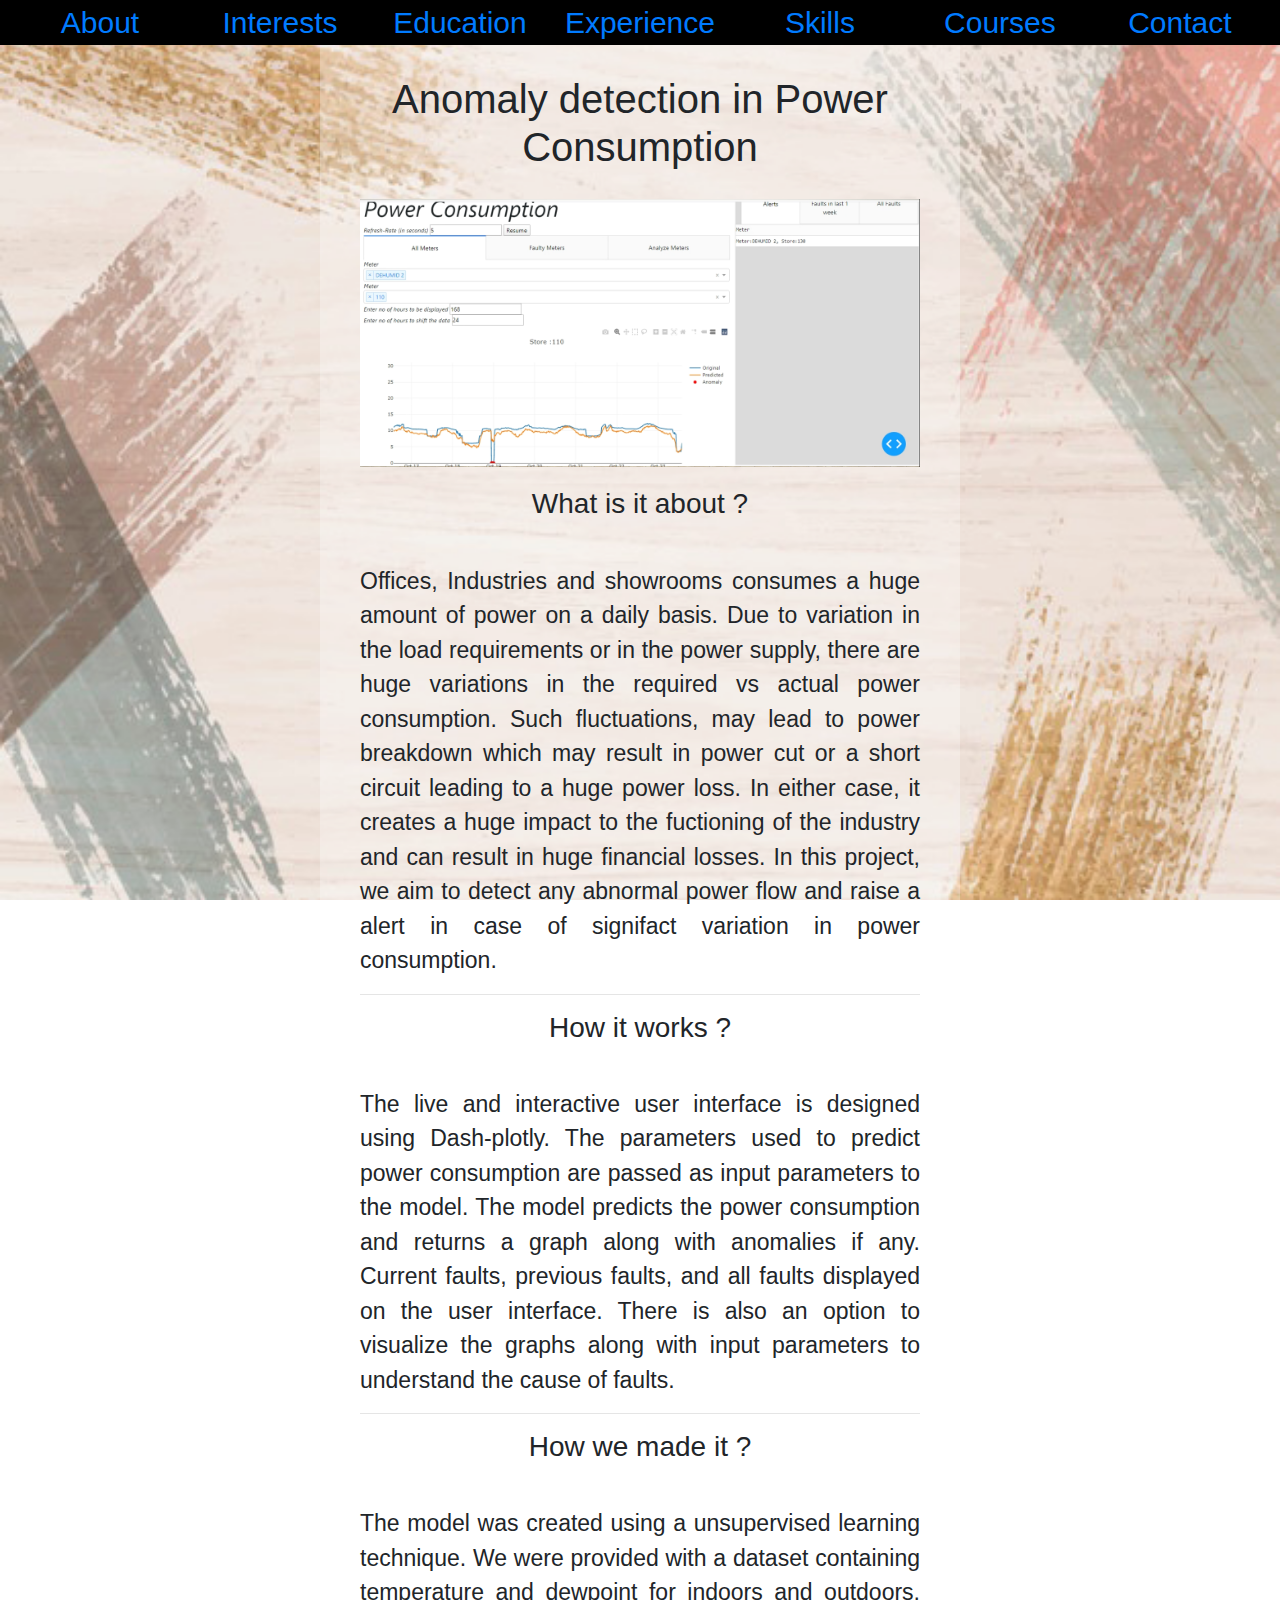
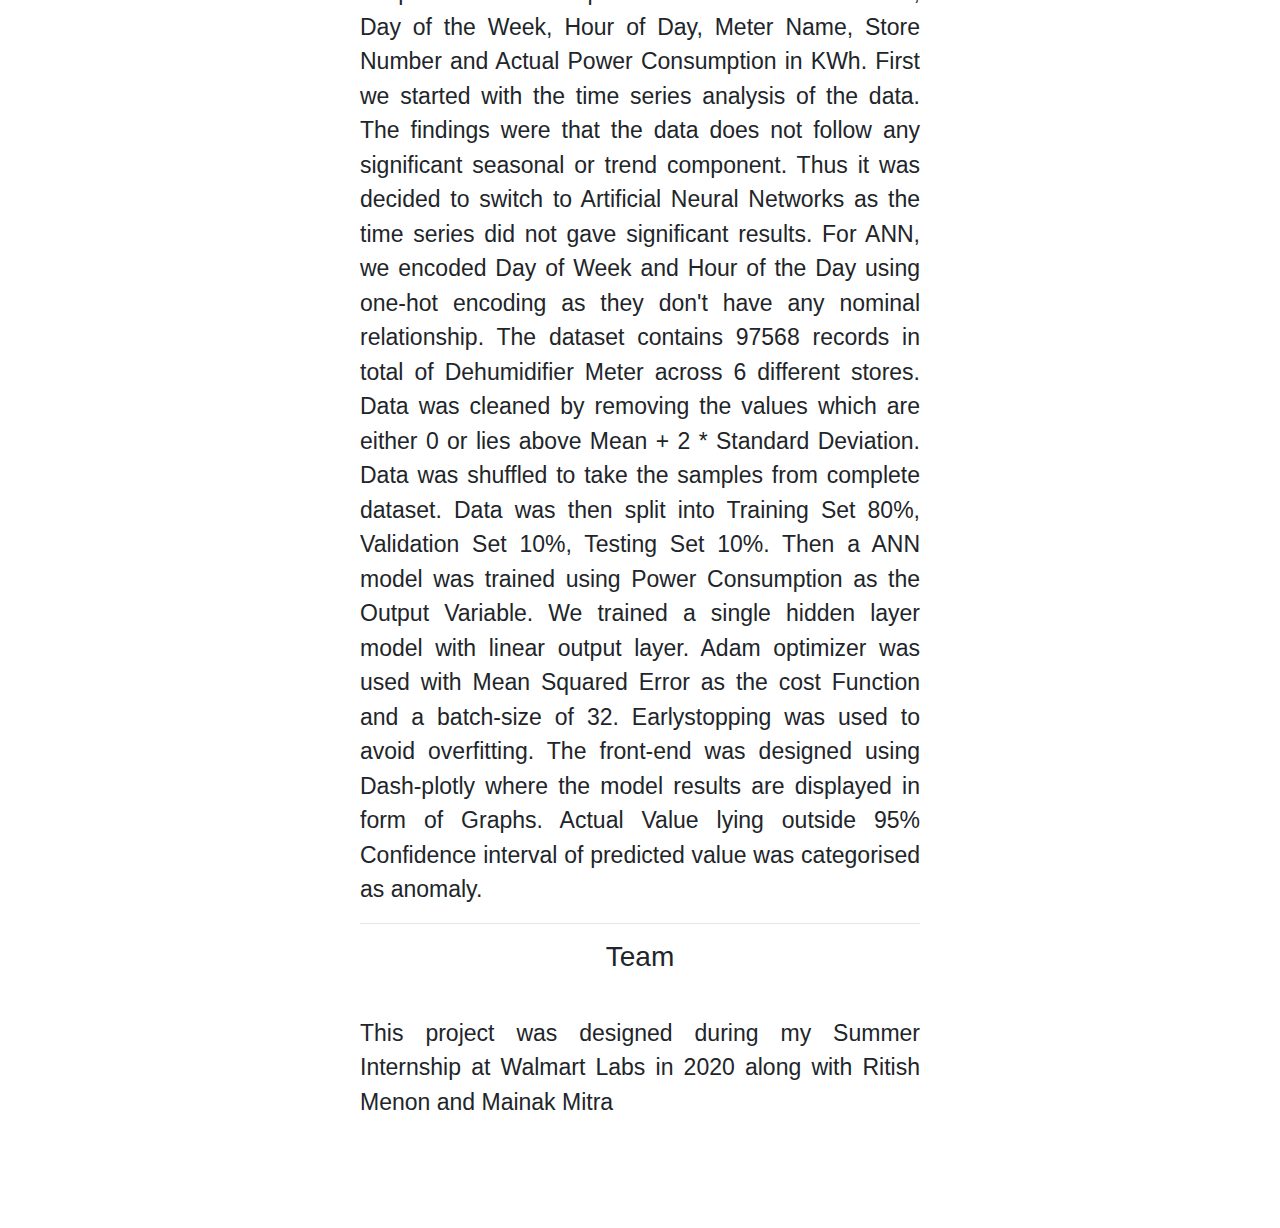
==== anomaly.html @ 15839056 "Update" ====
<!doctype html>
<html lang="en">
  <head>
    <meta charset="utf-8">
    <meta name="viewport" content="width=device-width, initial-scale=1, shrink-to-fit=no">

  <link rel="stylesheet" href="https://stackpath.bootstrapcdn.com/bootstrap/4.3.1/css/bootstrap.min.css" integrity="sha384-ggOyR0iXCbMQv3Xipma34MD+dH/1fQ784/j6cY/iJTQUOhcWr7x9JvoRxT2MZw1T" crossorigin="anonymous">
<link rel="stylesheet" href="css/style.css">
<link rel="stylesheet" href="css/sidebar.css">
<title> Anomaly Detection </title>
</head>
<div class="nav">
<a href="index.html#about" onclick="closeNavMobile()">About</a>
<a href="index.html#area_of_interests" onclick="closeNavMobile()">Interests</a>
<a href="index.html#education" onclick="closeNavMobile()">Education</a>
<a href="index.html#workexp" onclick="closeNavMobile()">Experience</a>
<a href="index.html#skills" onclick="closeNavMobile()">Skills</a>
<a href="index.html#course_work" onclick="closeNavMobile()">Courses</a>
<a href="index.html#contact" onclick="closeNavMobile()">Contact</a>

</div>
<input id="navigate" type="button" value="☰" class="openbtn" onclick="openNav()" >
<body>
<div id="mySidebar" class="sidebar">

  <a href="javascript:void(0)" class="closebtn" onclick="closeNav()">×</a>
<div><a href="index.html#about" onclick="closeNavMobile()">About</a></div>
<div><a href="index.html#area_of_interests" onclick="closeNavMobile()">Interests</a></div>
<div><a href="index.html#education" onclick="closeNavMobile()">Education</a></div>
<div><a href="index.html#workexp" onclick="closeNavMobile()">Experience</a></div>
<div><a href="index.html#skills" onclick="closeNavMobile()">Skills</a></div>
<div><a href="index.html#course_work" onclick="closeNavMobile()">Courses</a></div>
<div><a href="index.html#contact" onclick="closeNavMobile()">Contact</a></div>
</div>

<div class="col-md-12";>
<div id="main">
<br>
<div class="row">
<div class="col-md-3">
</div>
<div class="col-md-6 data" id="anomaly" align='justify' >
<h1 align='center'>Anomaly detection in Power Consumption</h3>
<img src="static/anomaly.png"  alt="anomaly">
<br>
<h3 align='center'>What is it about ?</h3>
<br>
Offices, Industries and showrooms consumes a huge amount of power on a daily basis. Due to variation in the load requirements or in the power supply, there are huge variations in the required vs actual power consumption. Such fluctuations, may lead to power breakdown which may result in power cut or a short circuit leading to a huge power loss. In either case, it creates a huge impact to the fuctioning of the industry and can result in huge financial losses. In this project, we aim to detect any abnormal power flow and raise a alert in case of signifact variation in power consumption.
<hr>
<h3 align='center'>How it works ?</h3>
<br>
The live and interactive user interface is designed using Dash-plotly. The parameters used to predict power consumption are passed as input parameters to the model. The model predicts the power consumption and returns a graph along with anomalies if any. Current faults, previous faults, and all faults displayed on the user interface. There is also an option to visualize the graphs along with input parameters to understand the cause of faults.
<hr>
<h3 align='center'>How we made it ?</h3>
<br>
The model was created using a unsupervised learning technique. We were provided with a dataset containing temperature and dewpoint for indoors and outdoors, Day of the Week, Hour of Day, Meter Name, Store Number and Actual Power Consumption in KWh. First we started with the time series analysis of the data. The findings were that the data does not follow any significant seasonal or trend component. Thus it was decided to switch to Artificial Neural Networks as the time series did not gave significant results. For ANN, we encoded Day of Week and Hour of the Day using one-hot encoding as they don't have any nominal relationship. The dataset contains 97568 records in total of Dehumidifier Meter across 6 different stores. Data was cleaned by removing the values which are either 0 or lies above Mean + 2 * Standard Deviation. Data was shuffled to take the samples from complete dataset. Data was then split into Training Set 80%, Validation Set 10%, Testing Set 10%.
Then a ANN model was trained using Power Consumption as the Output Variable. We trained a single hidden layer model with linear output layer. Adam optimizer was used with Mean Squared Error as the cost Function and a batch-size of 32. Earlystopping was used to avoid overfitting. The front-end was designed using Dash-plotly where the model results are displayed in form of Graphs. Actual Value lying outside 95% Confidence interval of predicted value was categorised as anomaly.
<hr>
<h3 align='center'>Team</h3>
<br>
This project was designed during my Summer Internship at Walmart Labs in 2020 along with Ritish Menon and Mainak Mitra
<br>
<br>

</div>

<!-- <div class="col-md-6"; > -->
<!-- <img src="static/lokly_home.png"; style="width:100%"; alt="Github"> -->
<!-- <hr><br> -->
<!-- <img src="static/lokly_signup.png"; style="width:100%"; alt="Github"> -->
<!-- <hr><br> -->
<!-- <img src="static/lokly_result.png"; style="width:100%"; alt="Github"> -->
<!-- </div> -->
</div>
<br>
</body>
</html>
 <script src="js/side.js"></script>
---- css/style.css ----
@media screen and (min-width: 601px) {
  body{
    font-size: 23px;
  }
  .data{
	padding-left:100px;
	padding-right:100px;
  }	  
	#workexp img{
		width:100%;
	  display: block;
	  margin-left: auto;
	  margin-right: auto;
	  padding-top:10%;
	  padding-bottom:10%;
	}
	#education img{
		width:40%;
	  display: block;
	  margin-left: auto;
	  margin-right: auto;
	  padding-top:10%;
	  padding-bottom:10%;

	  }
	.about_me{
	  min-height:100%;
	  height:100vh;
	  }
	 #hotel
	 {
	 padding:40px;
	 }
	 #lokly
	 {
	 padding:40px;
	 }
	 #anomaly
	 {
	 padding:40px;
	 }
	 #image
	 {
	 padding:40px;
	 }
  
	  img
	  {
				width:100%;
		  /* display: block; */
		  padding:0;

	  }
	.nav {
		/* display: flex; */
		position: fixed;
		top: 0;
		z-index: 99;
		right: 0;
		/* height:30px; */
			/* display: inline-block; */
		left: 0;
		color:black;
		/* justify-content: center; */
		/* align-items: center; */
		text-align: center;
		/* line-height: 50px; */
		background-color: black;
		padding-left:10px;
		padding-right:10px;
	}

	.nav * {
		display: inline-block;
		height: 100%;
		font-size:30px;
	  justify-content: space-evenly;
	}
	
	.nav a{
		width:14.285%;
	}
	.nav a:hover {
	  background-color: white;
	}
	
	img:hover{
		transform:scale(1.5);
		z-index:2;
	}
	#lokly img{
		padding-top:20px;
		padding-bottom:20px;
	}
	#anomaly img{
		padding-top:20px;
		padding-bottom:20px;
	}
	 .number{
		background: rgba(72, 3, 84,0.5);
		padding:0;
		padding-top:40px;
		padding-bottom:50px;
		color:white;
		margin-bottom:10px;
		font-size:20px;
	}
	.number:hover{
		transform:scale(1.5);
		z-index:2;
	}
	#contact{
		   margin: auto;

	}
}
@media screen and (max-width: 600px) {
	#lokly
	{
		margin-left:20px;
		margin-right:20px;
	}
	#anomaly
	{
		margin-left:20px;
		margin-right:20px;
	}
	#hotel
	{
		margin-left:20px;
		margin-right:20px;
	}
	#image
	{
		margin-left:20px;
		margin-right:20px;
	}

  body{
    font-size: 18px;
  }
.nav{
		display:none;
}
  .data{
	padding-left:20px;
	padding-right:20px;
  }	  
  h1
  {
	  font-size:30px;

  }
  h3
  {
	  font-size:20px;

  }
	  img
	  {
				width:100%;
		  /* display: block; */
		  padding:10px;

	  }

  #workexp img{
		width:60%;
	  display: block;
	  margin-left: auto;
	  margin-right: auto;
	  /* padding-top:10%; */
	  /* padding-bottom:10%; */
	}
	#education img{
		width:40%;
	  display: block;
	  margin-left: auto;
	  margin-right: auto;
	  padding-top:10%;
	  padding-bottom:10%;

	  }

  .about_me
  {
	height:100%;
  }
	#lokly img{
		display:none;
	}
	#anomaly img{
		display:none;
	}
	 .number{
		display:none;
	}
  }
	

body {
  text-align:left;
	padding-top:20px;
    padding:0px;
  display: flex;
	background-size: 100% 100%;
	background-image:url("../static/bg1.png");
	background-repeat: no-repeat;
  background-attachment: fixed;

	}
	

.data
{

	background: rgba(255, 255, 255, 0.3); 
	padding-top:35px; 
	padding-bottom:10px; 
	background-size: 100% 100%;
	background-repeat: no-repeat;

 
	}

.about_me
	{	
	background-image:url("../static/background.gif");
	color:white;
	width:100%;
	padding-top:10%;
	}
.about_me img{
	width:100px;
	padding-left:10px;
	padding-right:10px;
	}

/* #area_of_interests */
#technical_proficiency
{
	background: rgba(0, 0,0, 0.6); 

	color:white;
}

#education
{
		background-image:url("../static/book.png");
	color:white;
}
#skills
{
	background: rgba(42, 157,244, 1); 

	color:black;
}
#volunteer
{
	background: rgba(0, 0,0, 0.8); 
	color:white;
}
#extra_cur
{
	background: rgba(0, 0,0, 0.8); 
	color:white;
}

#college_projects
{
	/* background: rgba(0, 0,0, 0.6);  */

	color:black;
}
#course_projects
{
	background: rgba(0, 0,0, 0.8); 

	color:white;
}
#workexp
{
	background: rgba(143, 224, 132, 0.8); 
		/* background-image:url("../static/certificates.png"); */
		  /* background-repeat: no-repeat; */
	/* background-size: 100% 100%; */

	/* color:white; */
}
#certificates
{
	/* background: rgba(143, 224, 132, 1);  */


	/* color:white; */
}
#references
{
		background-image:url("../static/references.png");

	/* background: rgba(42, 157,244, 1);  */

	/* color:white; */
}


#contact img{
	width:100px;
	padding-left:10px;
	padding-right:10px;
}
#contact a:link{
color:black}
/* #workexp a:link{ */
/* color:black} */
/* #college_projects a:link{ */
/* color:black} */

.about_me a:link{
color:white}
	

footer {
    text-align: center;
    padding: 50px;
}
ul{
	margin-left:10px;
	padding-left:10px;
}
---- css/sidebar.css ----
.sidebar {
  width: 0;
  height: 100%;
  position: fixed;
  z-index: 2;
  top: 0;
  left: 0;
  background-color: #111;
  overflow-x: hidden;
  transition: 0.1s;
  padding-top: 60px;
}

.sidebar a {
  padding: 8px 8px 8px 32px;
  text-decoration: none;
  font-size: 25px;
  color: #818181;
  display: block;
  transition: 0.1s;
}

.sidebar a:hover {
  color: #f1f1f1;
}

.sidebar .closebtn {
  position: absolute;
  top: 0;
  right: 25px;
  font-size: 36px;
  margin-left: 50px;
}

.openbtn {
  cursor: pointer;
  background-color: #111;
  color: white;
  z-index:1;
  border: none;
  position:fixed;
}

.openbtn:hover {
  background-color: #444;
}

#main{
  /* transition: margin-left .1s; */
  /* padding: 16px; */
}
@media screen and (min-width: 601px) {
    .openbtn {
      font-size: 20px;
  padding: 10px 15px;
  display:none;


      }
}   
    
    
    
@media screen and (max-width: 600px) {
    .openbtn {
      font-size: 30px;
    padding: 0px 15px;

    }
}
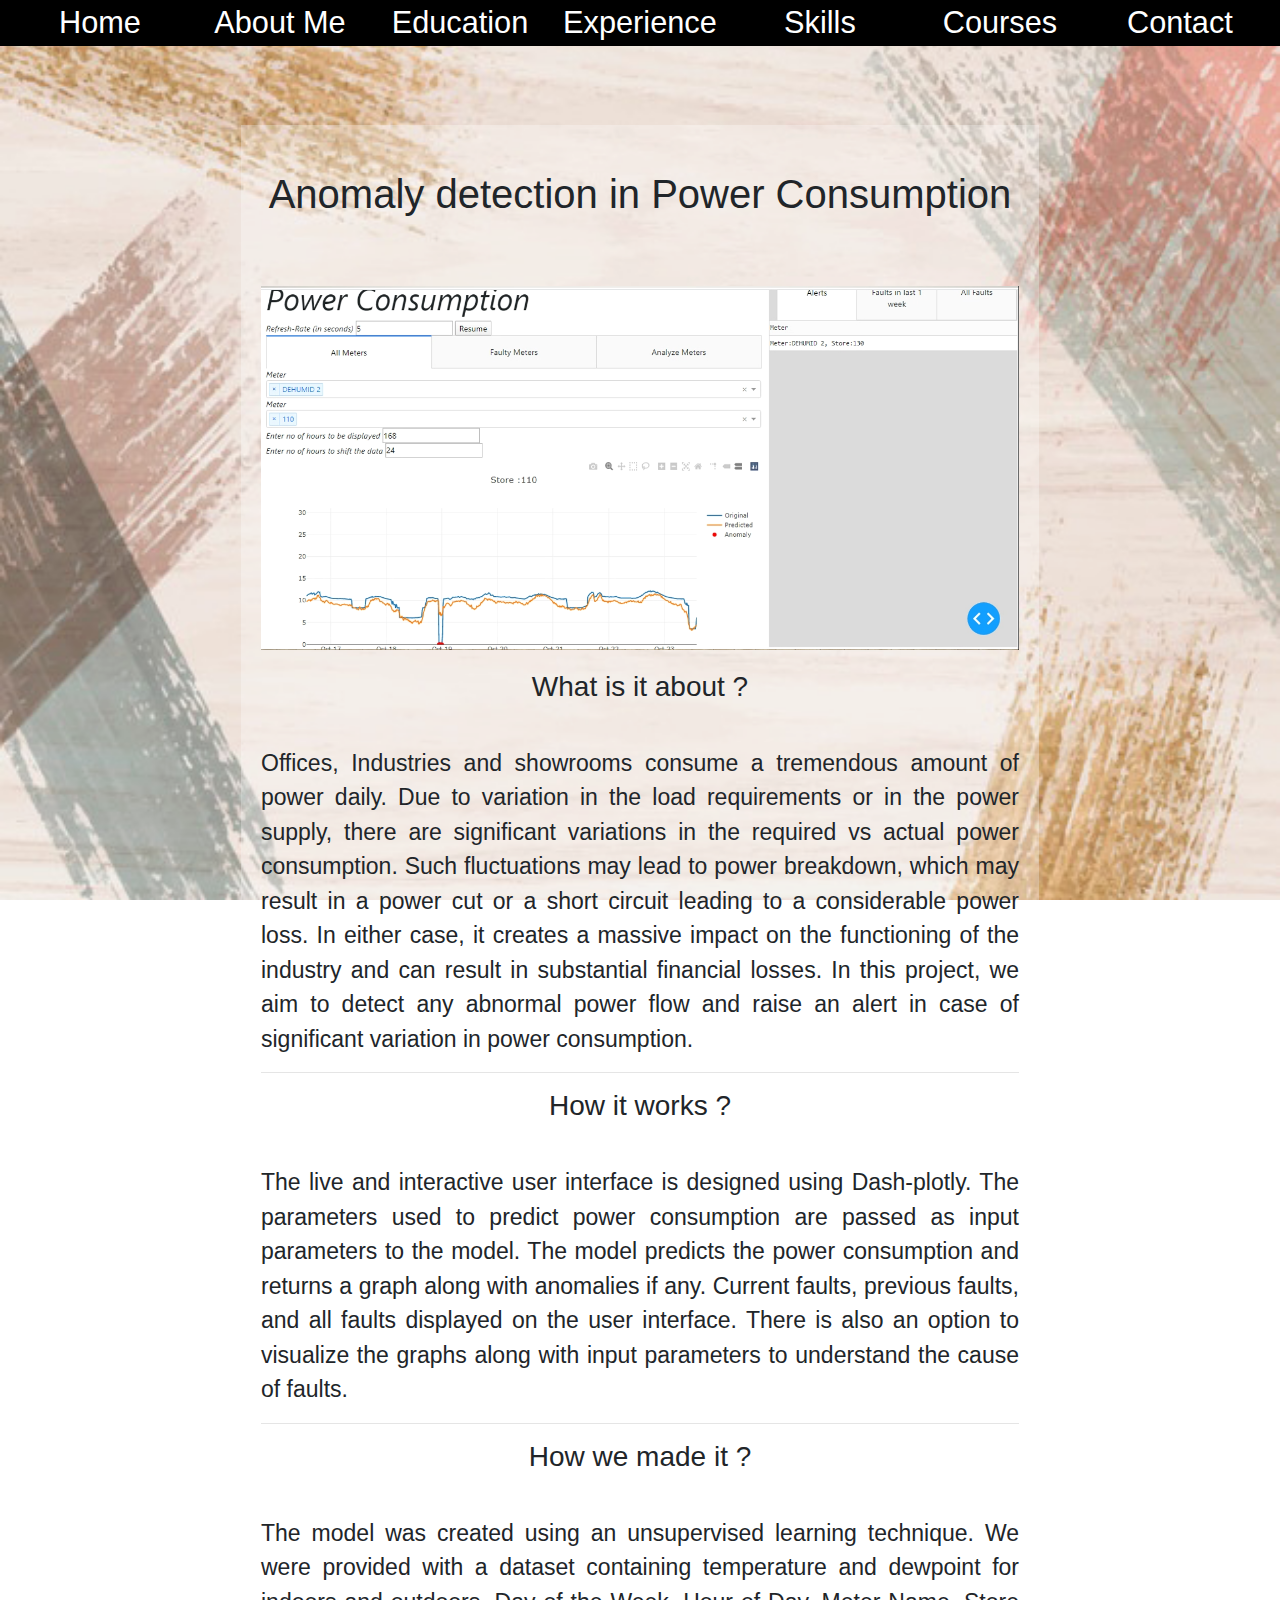
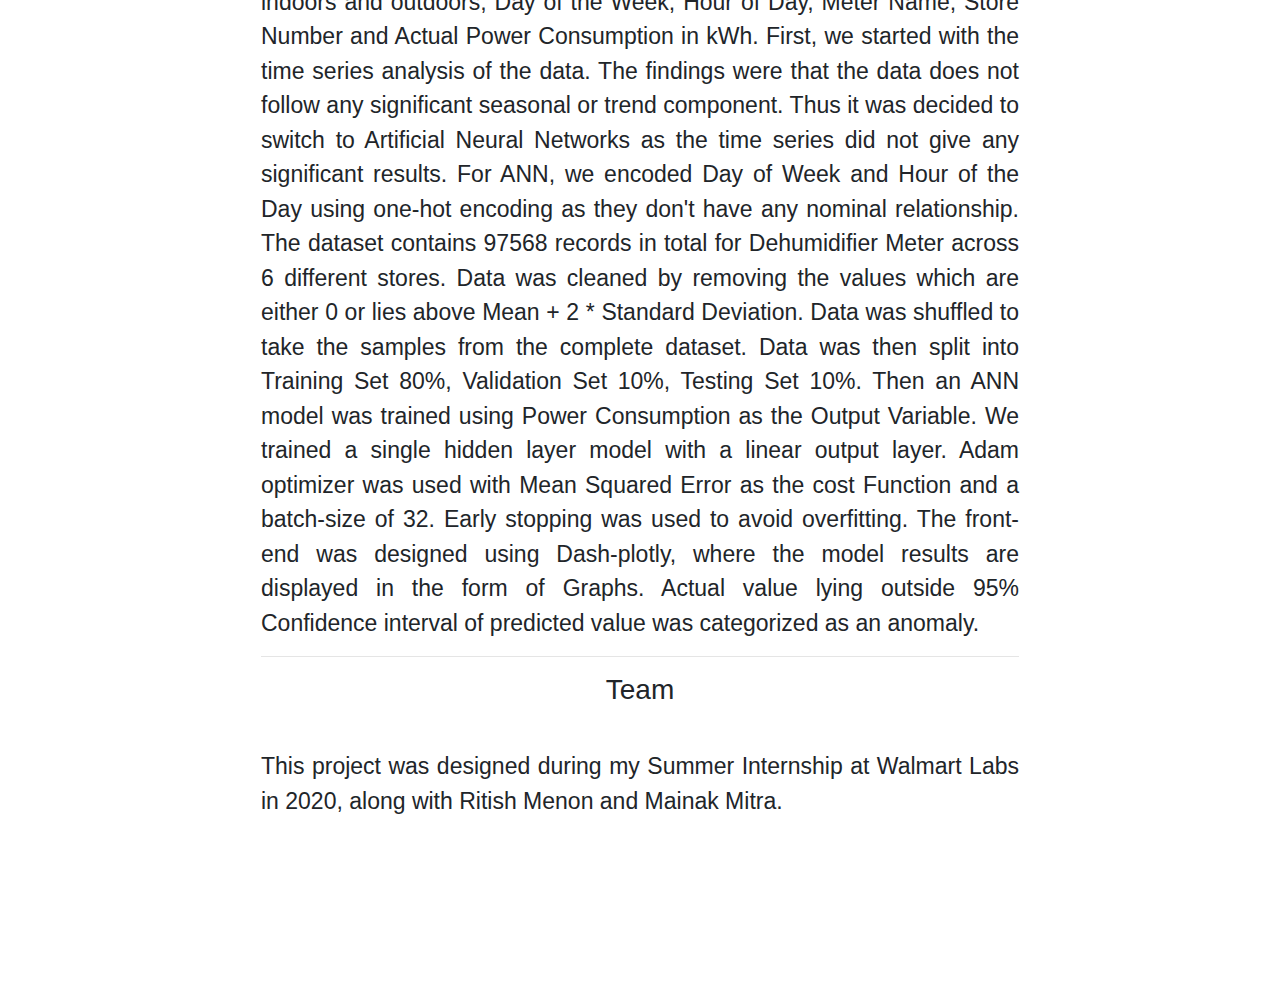
==== commit cd928cdb: "Final Update" ====
--- a/anomaly.html
+++ b/anomaly.html
@@ -10,8 +10,8 @@
 <title> Anomaly Detection </title>
 </head>
 <div class="nav">
-<a href="index.html#about" onclick="closeNavMobile()">About</a>
-<a href="index.html#area_of_interests" onclick="closeNavMobile()">Interests</a>
+<a href="index.html#home" onclick="closeNavMobile()">Home</a>
+<a href="index.html#about" onclick="closeNavMobile()">About Me</a>
 <a href="index.html#education" onclick="closeNavMobile()">Education</a>
 <a href="index.html#workexp" onclick="closeNavMobile()">Experience</a>
 <a href="index.html#skills" onclick="closeNavMobile()">Skills</a>
@@ -24,8 +24,8 @@
 <div id="mySidebar" class="sidebar">
 
   <a href="javascript:void(0)" class="closebtn" onclick="closeNav()">×</a>
-<div><a href="index.html#about" onclick="closeNavMobile()">About</a></div>
-<div><a href="index.html#area_of_interests" onclick="closeNavMobile()">Interests</a></div>
+<div><a href="index.html#home" onclick="closeNavMobile()">Home</a></div>
+<div><a href="index.html#about" onclick="closeNavMobile()">About Me</a></div>
 <div><a href="index.html#education" onclick="closeNavMobile()">Education</a></div>
 <div><a href="index.html#workexp" onclick="closeNavMobile()">Experience</a></div>
 <div><a href="index.html#skills" onclick="closeNavMobile()">Skills</a></div>
@@ -33,19 +33,17 @@
 <div><a href="index.html#contact" onclick="closeNavMobile()">Contact</a></div>
 </div>
 
-<div class="col-md-12";>
-<div id="main">
+<div id="anomaly">
 <br>
 <div class="row">
-<div class="col-md-3">
-</div>
-<div class="col-md-6 data" id="anomaly" align='justify' >
+<div class="col-md-12 data details" align='justify'>
+
 <h1 align='center'>Anomaly detection in Power Consumption</h3>
 <img src="static/anomaly.png"  alt="anomaly">
 <br>
 <h3 align='center'>What is it about ?</h3>
 <br>
-Offices, Industries and showrooms consumes a huge amount of power on a daily basis. Due to variation in the load requirements or in the power supply, there are huge variations in the required vs actual power consumption. Such fluctuations, may lead to power breakdown which may result in power cut or a short circuit leading to a huge power loss. In either case, it creates a huge impact to the fuctioning of the industry and can result in huge financial losses. In this project, we aim to detect any abnormal power flow and raise a alert in case of signifact variation in power consumption.
+ Offices, Industries and showrooms consume a tremendous amount of power daily. Due to variation in the load requirements or in the power supply, there are significant variations in the required vs actual power consumption. Such fluctuations may lead to power breakdown, which may result in a power cut or a short circuit leading to a considerable power loss. In either case, it creates a massive impact on the functioning of the industry and can result in substantial financial losses. In this project, we aim to detect any abnormal power flow and raise an alert in case of significant variation in power consumption.
 <hr>
 <h3 align='center'>How it works ?</h3>
 <br>
@@ -53,24 +51,17 @@
 <hr>
 <h3 align='center'>How we made it ?</h3>
 <br>
-The model was created using a unsupervised learning technique. We were provided with a dataset containing temperature and dewpoint for indoors and outdoors, Day of the Week, Hour of Day, Meter Name, Store Number and Actual Power Consumption in KWh. First we started with the time series analysis of the data. The findings were that the data does not follow any significant seasonal or trend component. Thus it was decided to switch to Artificial Neural Networks as the time series did not gave significant results. For ANN, we encoded Day of Week and Hour of the Day using one-hot encoding as they don't have any nominal relationship. The dataset contains 97568 records in total of Dehumidifier Meter across 6 different stores. Data was cleaned by removing the values which are either 0 or lies above Mean + 2 * Standard Deviation. Data was shuffled to take the samples from complete dataset. Data was then split into Training Set 80%, Validation Set 10%, Testing Set 10%.
-Then a ANN model was trained using Power Consumption as the Output Variable. We trained a single hidden layer model with linear output layer. Adam optimizer was used with Mean Squared Error as the cost Function and a batch-size of 32. Earlystopping was used to avoid overfitting. The front-end was designed using Dash-plotly where the model results are displayed in form of Graphs. Actual Value lying outside 95% Confidence interval of predicted value was categorised as anomaly.
+The model was created using an unsupervised learning technique. We were provided with a dataset containing temperature and dewpoint for indoors and outdoors, Day of the Week, Hour of Day, Meter Name, Store Number and Actual Power Consumption in kWh. First, we started with the time series analysis of the data. The findings were that the data does not follow any significant seasonal or trend component. Thus it was decided to switch to Artificial Neural Networks as the time series did not give any significant results. For ANN, we encoded Day of Week and Hour of the Day using one-hot encoding as they don't have any nominal relationship. The dataset contains 97568 records in total for Dehumidifier Meter across 6 different stores. Data was cleaned by removing the values which are either 0 or lies above Mean + 2 * Standard Deviation. Data was shuffled to take the samples from the complete dataset. Data was then split into Training Set 80%, Validation Set 10%, Testing Set 10%.
+Then an ANN model was trained using Power Consumption as the Output Variable. We trained a single hidden layer model with a linear output layer. Adam optimizer was used with Mean Squared Error as the cost Function and a batch-size of 32. Early stopping was used to avoid overfitting. The front-end was designed using Dash-plotly, where the model results are displayed in the form of Graphs. Actual value lying outside 95% Confidence interval of predicted value was categorized as an anomaly.
 <hr>
 <h3 align='center'>Team</h3>
 <br>
-This project was designed during my Summer Internship at Walmart Labs in 2020 along with Ritish Menon and Mainak Mitra
+This project was designed during my Summer Internship at Walmart Labs in 2020, along with Ritish Menon and Mainak Mitra.
 <br>
 <br>
 
 </div>
 
-<!-- <div class="col-md-6"; > -->
-<!-- <img src="static/lokly_home.png"; style="width:100%"; alt="Github"> -->
-<!-- <hr><br> -->
-<!-- <img src="static/lokly_signup.png"; style="width:100%"; alt="Github"> -->
-<!-- <hr><br> -->
-<!-- <img src="static/lokly_result.png"; style="width:100%"; alt="Github"> -->
-<!-- </div> -->
 </div>
 <br>
 </body>
--- a/css/style.css
+++ b/css/style.css
@@ -1,21 +1,27 @@
-@media screen and (min-width: 601px) {
+@media screen and (min-width: 768px) {
   body{
     font-size: 23px;
   }
-  .data{
-	padding-left:100px;
-	padding-right:100px;
-  }	  
+
+  
 	#workexp img{
-		width:100%;
+		width:70%;
 	  display: block;
 	  margin-left: auto;
 	  margin-right: auto;
 	  padding-top:10%;
 	  padding-bottom:10%;
 	}
+
+	 .data{
+		 padding-left:15vw;
+		 padding-right:15vw;
+ 		padding-top:10vh;
+		padding-bottom:10vh;
+	 }
 	#education img{
-		width:40%;
+		width:80%;
+		max-width:150px;
 	  display: block;
 	  margin-left: auto;
 	  margin-right: auto;
@@ -23,32 +29,47 @@
 	  padding-bottom:10%;
 
 	  }
-	.about_me{
-	  min-height:100%;
-	  height:100vh;
+	.home{
+	  min-height:100vh;
+	  height:100%;
 	  }
+	.home h1{
+		font-size:60px;
+	}
+	.home h2{
+		font-size:40px;
+	}
+	.home h3{
+		font-size:30px;
+	}
+	.details{
+		padding:20px;
+	}
 	 #hotel
 	 {
-	 padding:40px;
+	 padding:10vh 20vw 10vh 20vw;
+
 	 }
+
 	 #lokly
 	 {
-	 padding:40px;
+	 padding:10vh 20vw 10vh 20vw;
 	 }
 	 #anomaly
 	 {
-	 padding:40px;
+	 padding:10vh 20vw 10vh 20vw;
+
 	 }
 	 #image
 	 {
-	 padding:40px;
+	 padding:10vh 20vw 10vh 20vw;
 	 }
   
 	  img
 	  {
-				width:100%;
-		  /* display: block; */
-		  padding:0;
+		width:100%;
+		margin:auto;
+		padding:auto;
 
 	  }
 	.nav {
@@ -73,7 +94,7 @@
 	.nav * {
 		display: inline-block;
 		height: 100%;
-		font-size:30px;
+		font-size:2.4vw;
 	  justify-content: space-evenly;
 	}
 	
@@ -86,6 +107,10 @@
 	
 	img:hover{
 		transform:scale(1.5);
+		z-index:2;
+	}
+	#technical_proficiency img:hover{
+		transform:scale(1);
 		z-index:2;
 	}
 	#lokly img{
@@ -111,10 +136,25 @@
 	}
 	#contact{
 		   margin: auto;
-
-	}
-}
-@media screen and (max-width: 600px) {
+		   padding-bottom:40px;
+
+	}
+	#about{
+	  min-height:100vh;
+		height:100%;
+		font-size:26px;
+
+	}
+	h1{
+		padding-bottom:40px;
+	}
+	.home h1{
+		padding-bottom:0px;
+
+	}
+
+}
+@media screen and (max-width: 767px) {
 	#lokly
 	{
 		margin-left:20px;
@@ -151,11 +191,7 @@
 	  font-size:30px;
 
   }
-  h3
-  {
-	  font-size:20px;
-
-  }
+
 	  img
 	  {
 				width:100%;
@@ -182,10 +218,14 @@
 
 	  }
 
-  .about_me
+  .home
   {
 	height:100%;
   }
+  	.home h1{
+		font-size:50px;
+	}
+
 	#lokly img{
 		display:none;
 	}
@@ -197,7 +237,11 @@
 	}
   }
 	
-
+img {
+		margin:auto;
+		padding:auto;
+
+}
 body {
   text-align:left;
 	padding-top:20px;
@@ -215,7 +259,7 @@
 {
 
 	background: rgba(255, 255, 255, 0.3); 
-	padding-top:35px; 
+	padding-top:45px; 
 	padding-bottom:10px; 
 	background-size: 100% 100%;
 	background-repeat: no-repeat;
@@ -223,17 +267,18 @@
  
 	}
 
-.about_me
+.home
 	{	
-	background-image:url("../static/background.gif");
+	background-image:url("../static/background.png");
 	color:white;
 	width:100%;
 	padding-top:10%;
 	}
-.about_me img{
+.home img{
 	width:100px;
 	padding-left:10px;
 	padding-right:10px;
+	padding-top:20px;
 	}
 
 /* #area_of_interests */
@@ -266,27 +311,46 @@
 	color:white;
 }
 
+#course_projects
+{
+	/* background: rgba(0, 0,0, 0.8);  */
+
+	color:black;
+}
 #college_projects
 {
-	/* background: rgba(0, 0,0, 0.6);  */
-
+	background: rgba(143, 224, 132, 0.8); 
 	color:black;
-}
-#course_projects
-{
-	background: rgba(0, 0,0, 0.8); 
-
-	color:white;
-}
-#workexp
-{
-	background: rgba(143, 224, 132, 0.8); 
 		/* background-image:url("../static/certificates.png"); */
 		  /* background-repeat: no-repeat; */
 	/* background-size: 100% 100%; */
 
 	/* color:white; */
 }
+#workexp h3{
+	color:#800000;
+}
+#workexp h4{
+	color:green;
+}
+.home h2{
+	color:gold;
+}
+.home h3{
+	color:#d6dbdf;
+}
+#college_projects h3{
+	color:#800000;
+}
+#college_projects h4{
+	color:  #dc7633 ;
+}
+#skills h3{
+	color:yellow;
+}
+#college_projects h4{
+	color:  #dc7633 ;
+}
 #certificates
 {
 	/* background: rgba(143, 224, 132, 1);  */
@@ -301,6 +365,11 @@
 	/* background: rgba(42, 157,244, 1);  */
 
 	/* color:white; */
+}
+#about
+{
+	background: rgba(143, 224, 132, 0.7); 
+	color:#black;
 }
 
 
@@ -310,14 +379,25 @@
 	padding-right:10px;
 }
 #contact a:link{
+color:black}
+#contact a:visited{
 color:black}
 /* #workexp a:link{ */
 /* color:black} */
 /* #college_projects a:link{ */
 /* color:black} */
 
-.about_me a:link{
+#about a:link{
+color:black}
+#about a:visited{
+color:black}
+
+.nav a:link{
 color:white}
+.nav a:visited{
+color:white}
+.nav a:hover{
+color:black}
 	
 
 footer {
@@ -328,4 +408,3 @@
 	margin-left:10px;
 	padding-left:10px;
 }
-
--- a/css/sidebar.css
+++ b/css/sidebar.css
@@ -8,7 +8,7 @@
   left: 0;
   background-color: #111;
   overflow-x: hidden;
-  transition: 0.1s;
+  transition: 0.5s;
   padding-top: 60px;
 }
 
@@ -46,11 +46,7 @@
   background-color: #444;
 }
 
-#main{
-  /* transition: margin-left .1s; */
-  /* padding: 16px; */
-}
-@media screen and (min-width: 601px) {
+@media screen and (min-width: 768px) {
     .openbtn {
       font-size: 20px;
   padding: 10px 15px;
@@ -62,7 +58,7 @@
     
     
     
-@media screen and (max-width: 600px) {
+@media screen and (max-width: 767px) {
     .openbtn {
       font-size: 30px;
     padding: 0px 15px;
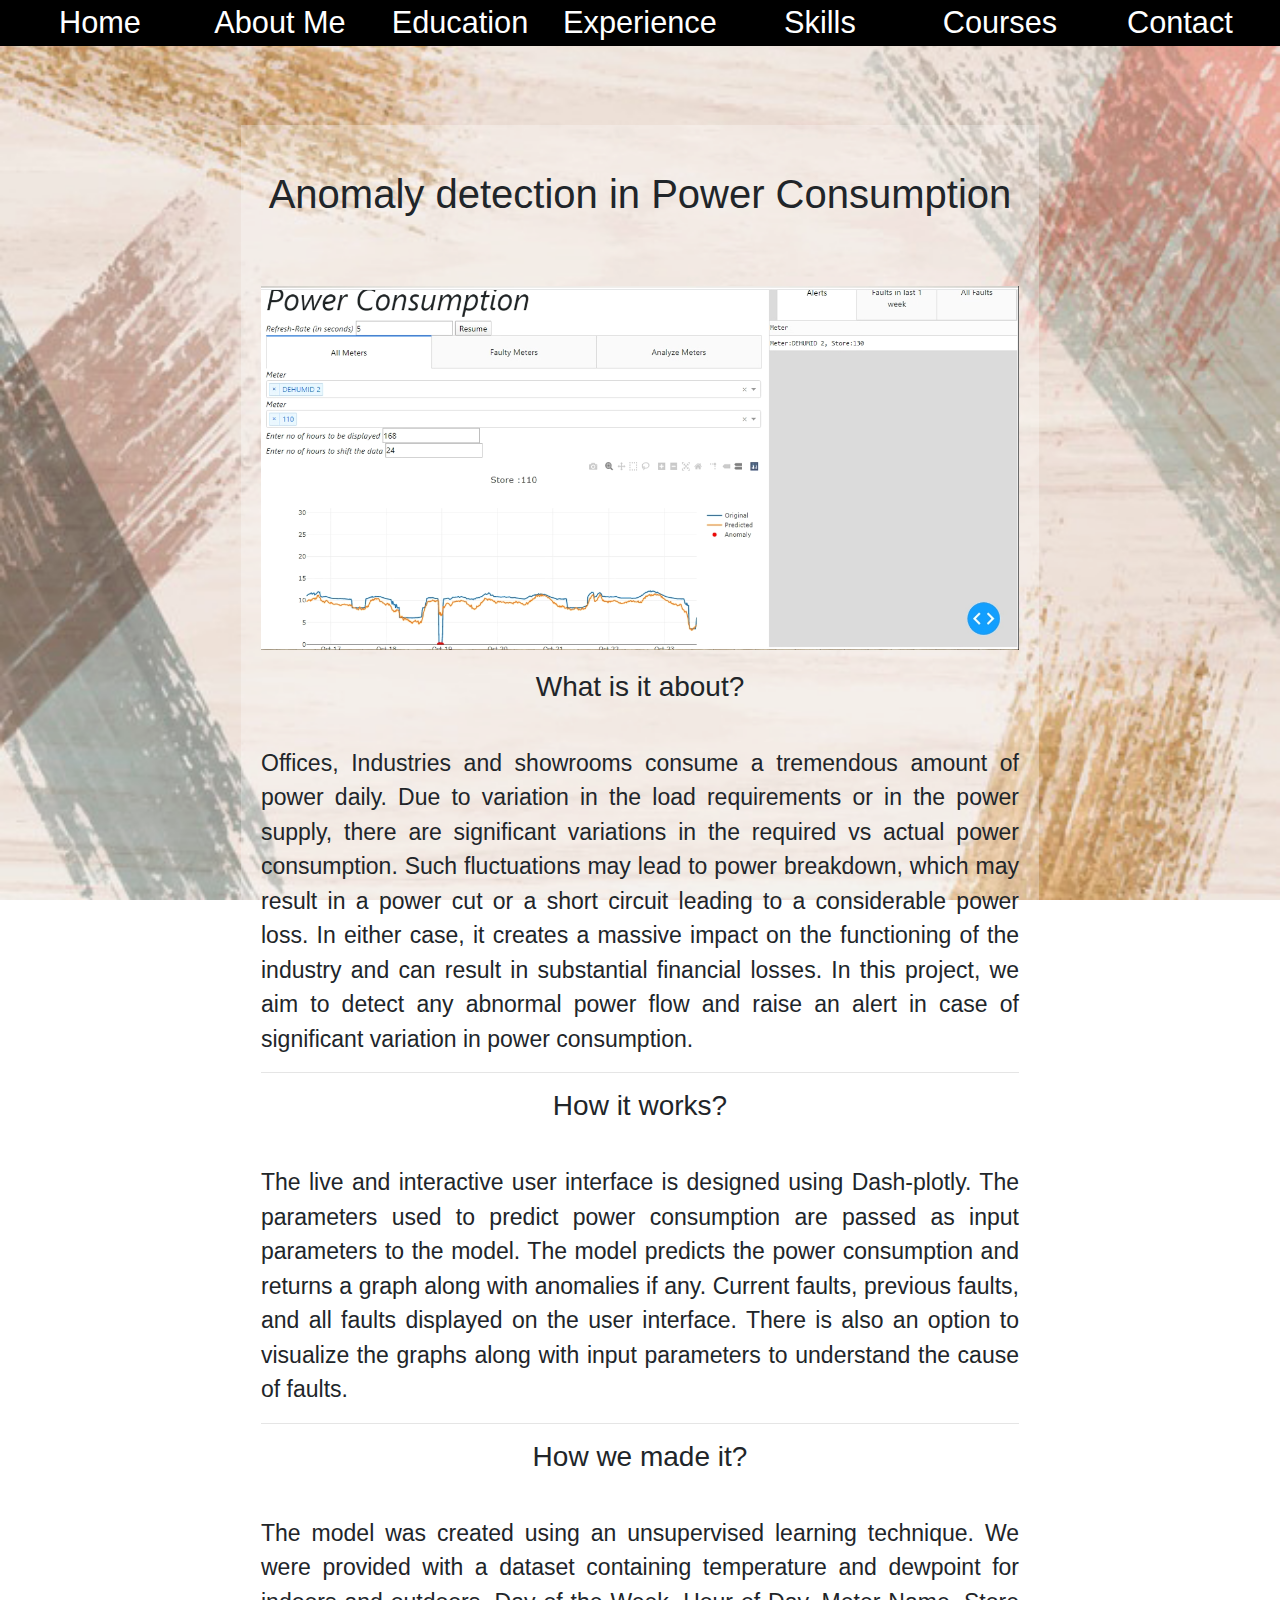
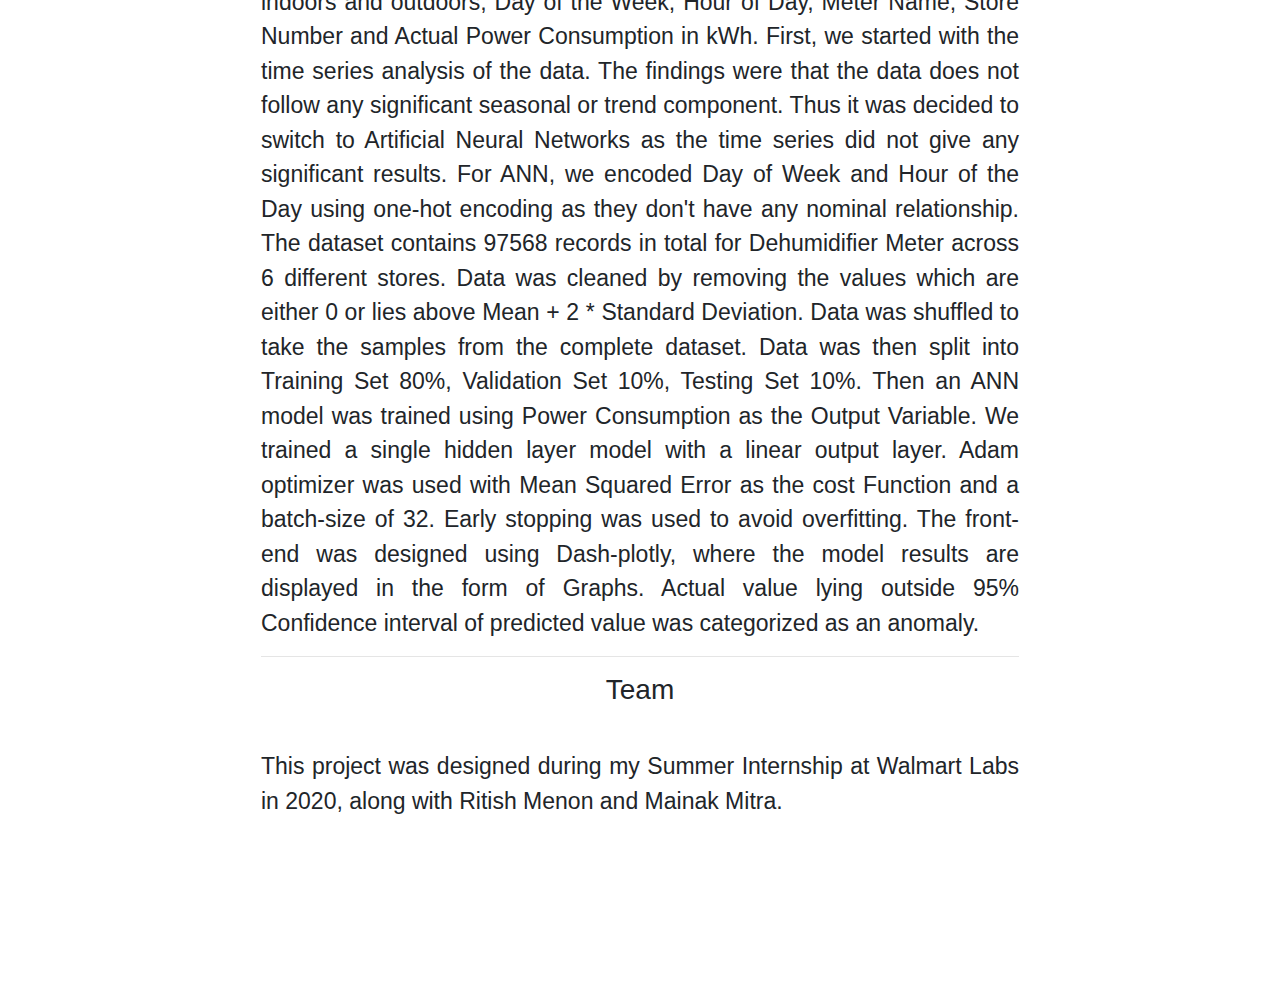
==== commit 04f36236: "Final Commit" ====
--- a/anomaly.html
+++ b/anomaly.html
@@ -41,18 +41,17 @@
 <h1 align='center'>Anomaly detection in Power Consumption</h3>
 <img src="static/anomaly.png"  alt="anomaly">
 <br>
-<h3 align='center'>What is it about ?</h3>
+<h3 align='center'>What is it about?</h3>
 <br>
  Offices, Industries and showrooms consume a tremendous amount of power daily. Due to variation in the load requirements or in the power supply, there are significant variations in the required vs actual power consumption. Such fluctuations may lead to power breakdown, which may result in a power cut or a short circuit leading to a considerable power loss. In either case, it creates a massive impact on the functioning of the industry and can result in substantial financial losses. In this project, we aim to detect any abnormal power flow and raise an alert in case of significant variation in power consumption.
 <hr>
-<h3 align='center'>How it works ?</h3>
+<h3 align='center'>How it works?</h3>
 <br>
 The live and interactive user interface is designed using Dash-plotly. The parameters used to predict power consumption are passed as input parameters to the model. The model predicts the power consumption and returns a graph along with anomalies if any. Current faults, previous faults, and all faults displayed on the user interface. There is also an option to visualize the graphs along with input parameters to understand the cause of faults.
 <hr>
-<h3 align='center'>How we made it ?</h3>
+<h3 align='center'>How we made it?</h3>
 <br>
-The model was created using an unsupervised learning technique. We were provided with a dataset containing temperature and dewpoint for indoors and outdoors, Day of the Week, Hour of Day, Meter Name, Store Number and Actual Power Consumption in kWh. First, we started with the time series analysis of the data. The findings were that the data does not follow any significant seasonal or trend component. Thus it was decided to switch to Artificial Neural Networks as the time series did not give any significant results. For ANN, we encoded Day of Week and Hour of the Day using one-hot encoding as they don't have any nominal relationship. The dataset contains 97568 records in total for Dehumidifier Meter across 6 different stores. Data was cleaned by removing the values which are either 0 or lies above Mean + 2 * Standard Deviation. Data was shuffled to take the samples from the complete dataset. Data was then split into Training Set 80%, Validation Set 10%, Testing Set 10%.
-Then an ANN model was trained using Power Consumption as the Output Variable. We trained a single hidden layer model with a linear output layer. Adam optimizer was used with Mean Squared Error as the cost Function and a batch-size of 32. Early stopping was used to avoid overfitting. The front-end was designed using Dash-plotly, where the model results are displayed in the form of Graphs. Actual value lying outside 95% Confidence interval of predicted value was categorized as an anomaly.
+The model was created using an unsupervised learning technique. We were provided with a dataset containing temperature and dewpoint for indoors and outdoors, Day of the Week, Hour of Day, Meter Name, Store Number and Actual Power Consumption in kWh. First, we started with the time series analysis of the data. The findings were that the data does not follow any significant seasonal or trend component. Thus it was decided to switch to Artificial Neural Networks as the time series did not give any significant results. For ANN, we encoded Day of Week and Hour of the Day using one-hot encoding as they don't have any nominal relationship. The dataset contains 97568 records in total for Dehumidifier Meter across 6 different stores. Data was cleaned by removing the values which are either 0 or lies above Mean + 2 * Standard Deviation. Data was shuffled to take the samples from the complete dataset. Data was then split into Training Set 80%, Validation Set 10%, Testing Set 10%. Then an ANN model was trained using Power Consumption as the Output Variable. We trained a single hidden layer model with a linear output layer. Adam optimizer was used with Mean Squared Error as the cost Function and a batch-size of 32. Early stopping was used to avoid overfitting. The front-end was designed using Dash-plotly, where the model results are displayed in the form of Graphs. Actual value lying outside 95% Confidence interval of predicted value was categorized as an anomaly.
 <hr>
 <h3 align='center'>Team</h3>
 <br>
--- a/css/style.css
+++ b/css/style.css
@@ -29,10 +29,7 @@
 	  padding-bottom:10%;
 
 	  }
-	.home{
-	  min-height:100vh;
-	  height:100%;
-	  }
+
 	.home h1{
 		font-size:60px;
 	}
@@ -48,7 +45,18 @@
 	 #hotel
 	 {
 	 padding:10vh 20vw 10vh 20vw;
-
+	 }
+	 #kec
+	 {
+	 padding:10vh 20vw 10vh 20vw;
+	 }
+	 #optimization
+	 {
+	 padding:10vh 20vw 10vh 20vw;
+	 }
+	 #research
+	 {
+	 padding:10vh 20vw 10vh 20vw;
 	 }
 
 	 #lokly
@@ -101,12 +109,9 @@
 	.nav a{
 		width:14.285%;
 	}
-	.nav a:hover {
-	  background-color: white;
-	}
 	
 	img:hover{
-		transform:scale(1.5);
+		transform:scale(1.3);
 		z-index:2;
 	}
 	#technical_proficiency img:hover{
@@ -140,10 +145,7 @@
 
 	}
 	#about{
-	  min-height:100vh;
-		height:100%;
 		font-size:26px;
-
 	}
 	h1{
 		padding-bottom:40px;
@@ -166,6 +168,21 @@
 		margin-right:20px;
 	}
 	#hotel
+	{
+		margin-left:20px;
+		margin-right:20px;
+	}
+	#kec
+	{
+		margin-left:20px;
+		margin-right:20px;
+	}
+	#optimization
+	{
+		margin-left:20px;
+		margin-right:20px;
+	}
+	#research
 	{
 		margin-left:20px;
 		margin-right:20px;
@@ -218,10 +235,6 @@
 
 	  }
 
-  .home
-  {
-	height:100%;
-  }
   	.home h1{
 		font-size:50px;
 	}
@@ -269,6 +282,8 @@
 
 .home
 	{	
+	min-height:100vh;
+	height:100%;
 	background-image:url("../static/background.png");
 	color:white;
 	width:100%;
@@ -281,7 +296,6 @@
 	padding-top:20px;
 	}
 
-/* #area_of_interests */
 #technical_proficiency
 {
 	background: rgba(0, 0,0, 0.6); 
@@ -313,7 +327,6 @@
 
 #course_projects
 {
-	/* background: rgba(0, 0,0, 0.8);  */
 
 	color:black;
 }
@@ -321,11 +334,6 @@
 {
 	background: rgba(143, 224, 132, 0.8); 
 	color:black;
-		/* background-image:url("../static/certificates.png"); */
-		  /* background-repeat: no-repeat; */
-	/* background-size: 100% 100%; */
-
-	/* color:white; */
 }
 #workexp h3{
 	color:#800000;
@@ -351,25 +359,20 @@
 #college_projects h4{
 	color:  #dc7633 ;
 }
-#certificates
-{
-	/* background: rgba(143, 224, 132, 1);  */
-
-
-	/* color:white; */
-}
+
 #references
 {
 		background-image:url("../static/references.png");
 
-	/* background: rgba(42, 157,244, 1);  */
-
-	/* color:white; */
-}
+}
+
 #about
 {
+	min-height:100vh;
+	height:100%;
 	background: rgba(143, 224, 132, 0.7); 
-	color:#black;
+	color:black;
+	padding-bottom:20px;
 }
 
 
@@ -382,10 +385,18 @@
 color:black}
 #contact a:visited{
 color:black}
-/* #workexp a:link{ */
-/* color:black} */
-/* #college_projects a:link{ */
-/* color:black} */
+#workexp a:link{
+color:black}
+#workexp a:visited{
+color:black}
+#college_projects a:link{
+color:black}
+#college_projects a:visited{
+color:black}
+#certificates a:link{
+color:#800000}
+#certificates a:visited{
+color:#800000}
 
 #about a:link{
 color:black}
@@ -397,13 +408,11 @@
 .nav a:visited{
 color:white}
 .nav a:hover{
-color:black}
+	color:black;
+	background-color: white;
+}
 	
 
-footer {
-    text-align: center;
-    padding: 50px;
-}
 ul{
 	margin-left:10px;
 	padding-left:10px;
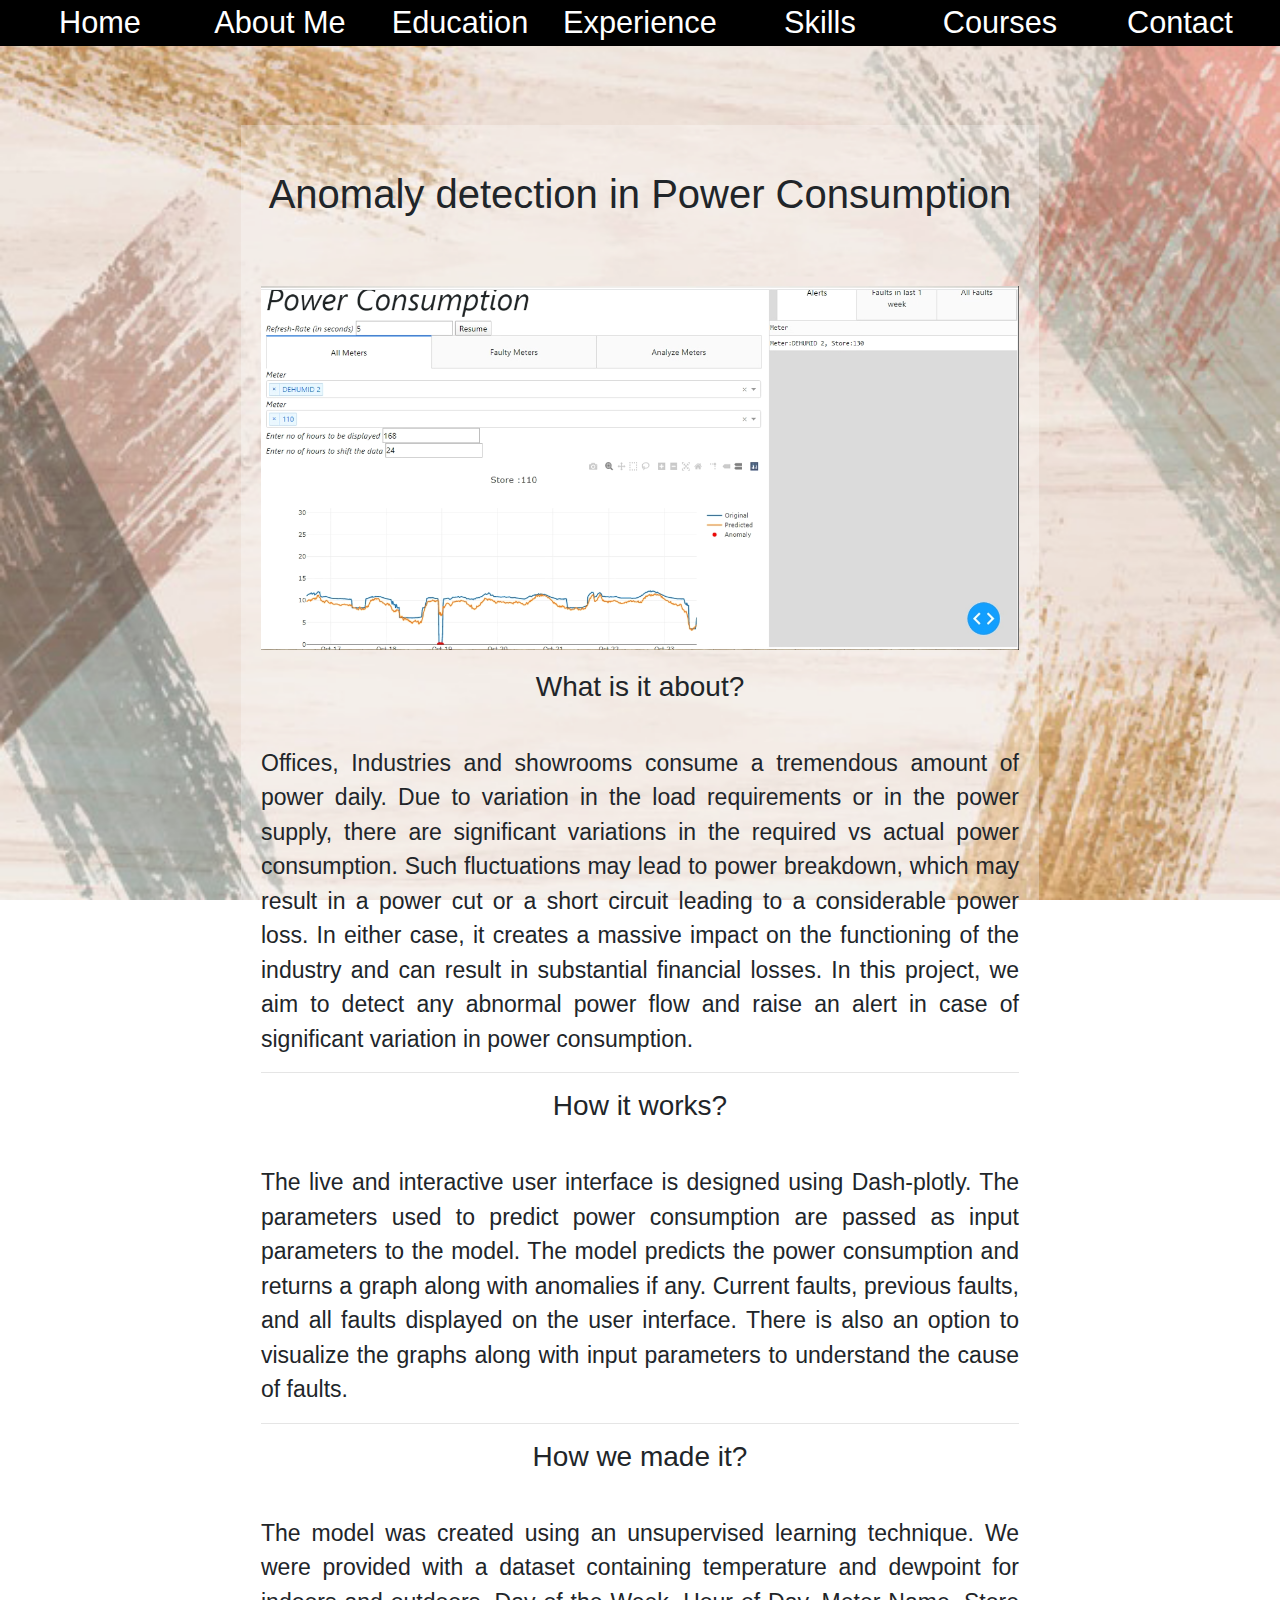
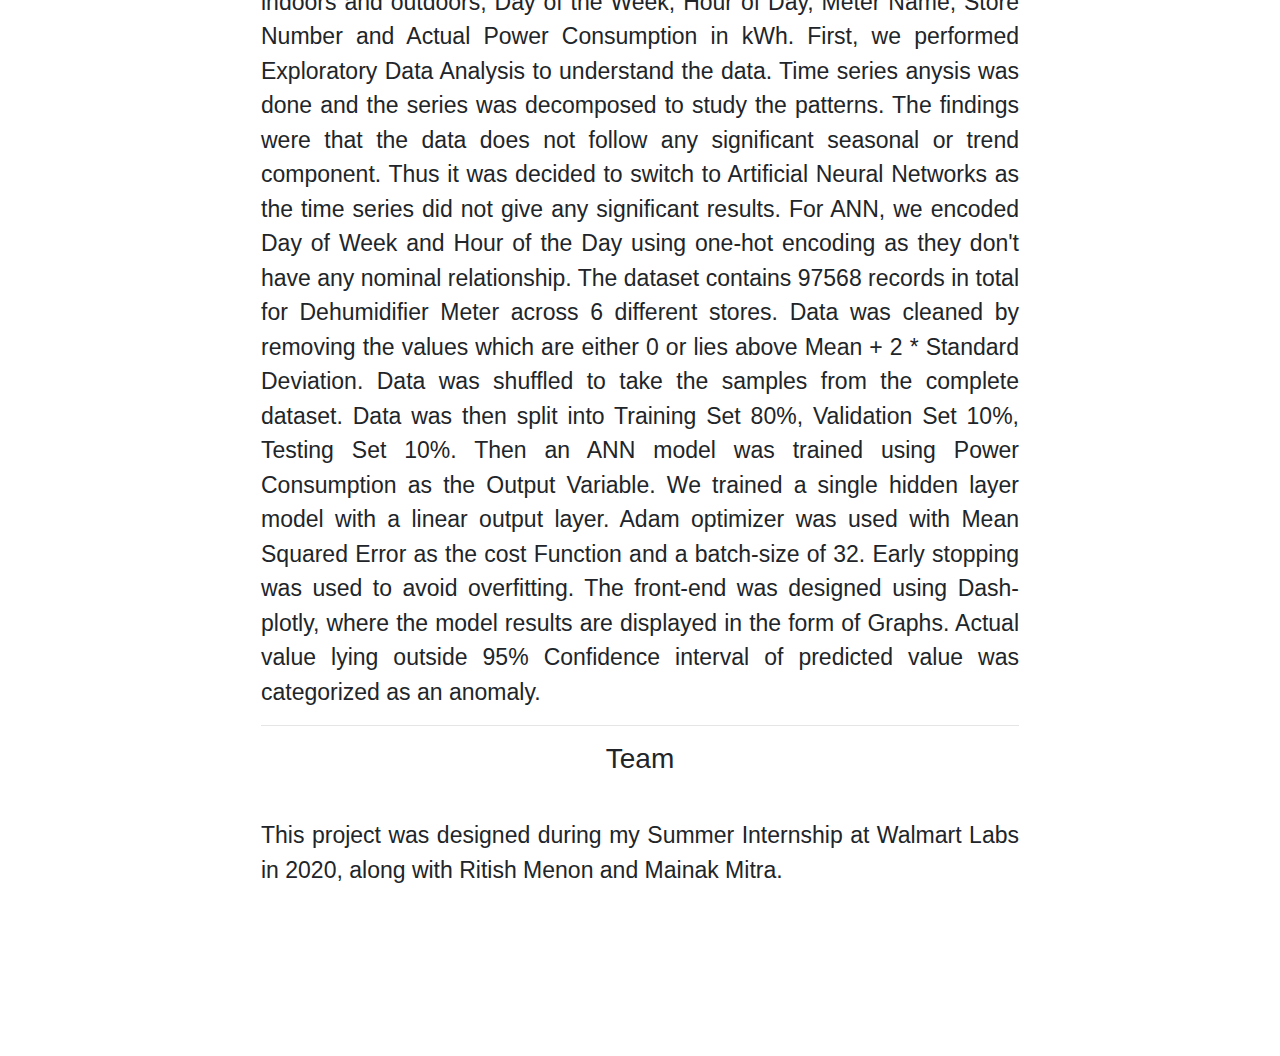
==== commit ec370c51: "Major Update" ====
--- a/anomaly.html
+++ b/anomaly.html
@@ -1,7 +1,22 @@
 <!doctype html>
 <html lang="en">
   <head>
+  <!-- Global site tag (gtag.js) - Google Analytics -->
+	<script async src="https://www.googletagmanager.com/gtag/js?id=UA-173637944-1"></script>
+	<script>
+	  window.dataLayer = window.dataLayer || [];
+	  function gtag(){dataLayer.push(arguments);}
+	  gtag('js', new Date());
+
+	  gtag('config', 'UA-173637944-1');
+	</script>
+
     <meta charset="utf-8">
+	<meta name="url" property="og:url" content="https://tarungarg98.github.io/anomaly.html">
+	<meta name="title" property="og:title" content="Anomaly Detection">
+	<meta name="description" property="og:description" content="Anomaly Detection in Power Consumption">
+	<meta name="type" property="og:type" content="website">
+
     <meta name="viewport" content="width=device-width, initial-scale=1, shrink-to-fit=no">
 
   <link rel="stylesheet" href="https://stackpath.bootstrapcdn.com/bootstrap/4.3.1/css/bootstrap.min.css" integrity="sha384-ggOyR0iXCbMQv3Xipma34MD+dH/1fQ784/j6cY/iJTQUOhcWr7x9JvoRxT2MZw1T" crossorigin="anonymous">
@@ -10,13 +25,13 @@
 <title> Anomaly Detection </title>
 </head>
 <div class="nav">
-<a href="index.html#home" onclick="closeNavMobile()">Home</a>
-<a href="index.html#about" onclick="closeNavMobile()">About Me</a>
-<a href="index.html#education" onclick="closeNavMobile()">Education</a>
-<a href="index.html#workexp" onclick="closeNavMobile()">Experience</a>
-<a href="index.html#skills" onclick="closeNavMobile()">Skills</a>
-<a href="index.html#course_work" onclick="closeNavMobile()">Courses</a>
-<a href="index.html#contact" onclick="closeNavMobile()">Contact</a>
+<a href="./#home" onclick="closeNavMobile()">Home</a>
+<a href="./#about" onclick="closeNavMobile()">About Me</a>
+<a href="./#education" onclick="closeNavMobile()">Education</a>
+<a href="./#workexp" onclick="closeNavMobile()">Experience</a>
+<a href="./#skills" onclick="closeNavMobile()">Skills</a>
+<a href="./#course_work" onclick="closeNavMobile()">Courses</a>
+<a href="./#contact" onclick="closeNavMobile()">Contact</a>
 
 </div>
 <input id="navigate" type="button" value="☰" class="openbtn" onclick="openNav()" >
@@ -24,13 +39,13 @@
 <div id="mySidebar" class="sidebar">
 
   <a href="javascript:void(0)" class="closebtn" onclick="closeNav()">×</a>
-<div><a href="index.html#home" onclick="closeNavMobile()">Home</a></div>
-<div><a href="index.html#about" onclick="closeNavMobile()">About Me</a></div>
-<div><a href="index.html#education" onclick="closeNavMobile()">Education</a></div>
-<div><a href="index.html#workexp" onclick="closeNavMobile()">Experience</a></div>
-<div><a href="index.html#skills" onclick="closeNavMobile()">Skills</a></div>
-<div><a href="index.html#course_work" onclick="closeNavMobile()">Courses</a></div>
-<div><a href="index.html#contact" onclick="closeNavMobile()">Contact</a></div>
+<div><a href="./#home" onclick="closeNavMobile()">Home</a></div>
+<div><a href="./#about" onclick="closeNavMobile()">About Me</a></div>
+<div><a href="./#education" onclick="closeNavMobile()">Education</a></div>
+<div><a href="./#workexp" onclick="closeNavMobile()">Experience</a></div>
+<div><a href="./#skills" onclick="closeNavMobile()">Skills</a></div>
+<div><a href="./#course_work" onclick="closeNavMobile()">Courses</a></div>
+<div><a href="./#contact" onclick="closeNavMobile()">Contact</a></div>
 </div>
 
 <div id="anomaly">
@@ -51,7 +66,7 @@
 <hr>
 <h3 align='center'>How we made it?</h3>
 <br>
-The model was created using an unsupervised learning technique. We were provided with a dataset containing temperature and dewpoint for indoors and outdoors, Day of the Week, Hour of Day, Meter Name, Store Number and Actual Power Consumption in kWh. First, we started with the time series analysis of the data. The findings were that the data does not follow any significant seasonal or trend component. Thus it was decided to switch to Artificial Neural Networks as the time series did not give any significant results. For ANN, we encoded Day of Week and Hour of the Day using one-hot encoding as they don't have any nominal relationship. The dataset contains 97568 records in total for Dehumidifier Meter across 6 different stores. Data was cleaned by removing the values which are either 0 or lies above Mean + 2 * Standard Deviation. Data was shuffled to take the samples from the complete dataset. Data was then split into Training Set 80%, Validation Set 10%, Testing Set 10%. Then an ANN model was trained using Power Consumption as the Output Variable. We trained a single hidden layer model with a linear output layer. Adam optimizer was used with Mean Squared Error as the cost Function and a batch-size of 32. Early stopping was used to avoid overfitting. The front-end was designed using Dash-plotly, where the model results are displayed in the form of Graphs. Actual value lying outside 95% Confidence interval of predicted value was categorized as an anomaly.
+The model was created using an unsupervised learning technique. We were provided with a dataset containing temperature and dewpoint for indoors and outdoors, Day of the Week, Hour of Day, Meter Name, Store Number and Actual Power Consumption in kWh. First, we performed Exploratory Data Analysis to understand the data. Time series anysis was done and the series was decomposed to study the patterns. The findings were that the data does not follow any significant seasonal or trend component. Thus it was decided to switch to Artificial Neural Networks as the time series did not give any significant results. For ANN, we encoded Day of Week and Hour of the Day using one-hot encoding as they don't have any nominal relationship. The dataset contains 97568 records in total for Dehumidifier Meter across 6 different stores. Data was cleaned by removing the values which are either 0 or lies above Mean + 2 * Standard Deviation. Data was shuffled to take the samples from the complete dataset. Data was then split into Training Set 80%, Validation Set 10%, Testing Set 10%. Then an ANN model was trained using Power Consumption as the Output Variable. We trained a single hidden layer model with a linear output layer. Adam optimizer was used with Mean Squared Error as the cost Function and a batch-size of 32. Early stopping was used to avoid overfitting. The front-end was designed using Dash-plotly, where the model results are displayed in the form of Graphs. Actual value lying outside 95% Confidence interval of predicted value was categorized as an anomaly.
 <hr>
 <h3 align='center'>Team</h3>
 <br>
--- a/css/style.css
+++ b/css/style.css
@@ -2,6 +2,13 @@
   body{
     font-size: 23px;
   }
+	  img
+	  {
+		width:100%;
+		margin:auto;
+		padding:auto;
+
+	  }
 
   
 	#workexp img{
@@ -9,8 +16,8 @@
 	  display: block;
 	  margin-left: auto;
 	  margin-right: auto;
-	  padding-top:10%;
-	  padding-bottom:10%;
+	  padding-top:2%;
+	  padding-bottom:2%;
 	}
 
 	 .data{
@@ -73,13 +80,6 @@
 	 padding:10vh 20vw 10vh 20vw;
 	 }
   
-	  img
-	  {
-		width:100%;
-		margin:auto;
-		padding:auto;
-
-	  }
 	.nav {
 		/* display: flex; */
 		position: fixed;
@@ -305,7 +305,7 @@
 
 #education
 {
-		background-image:url("../static/book.png");
+	background: rgba(0, 0,0, 0.8); 
 	color:white;
 }
 #skills
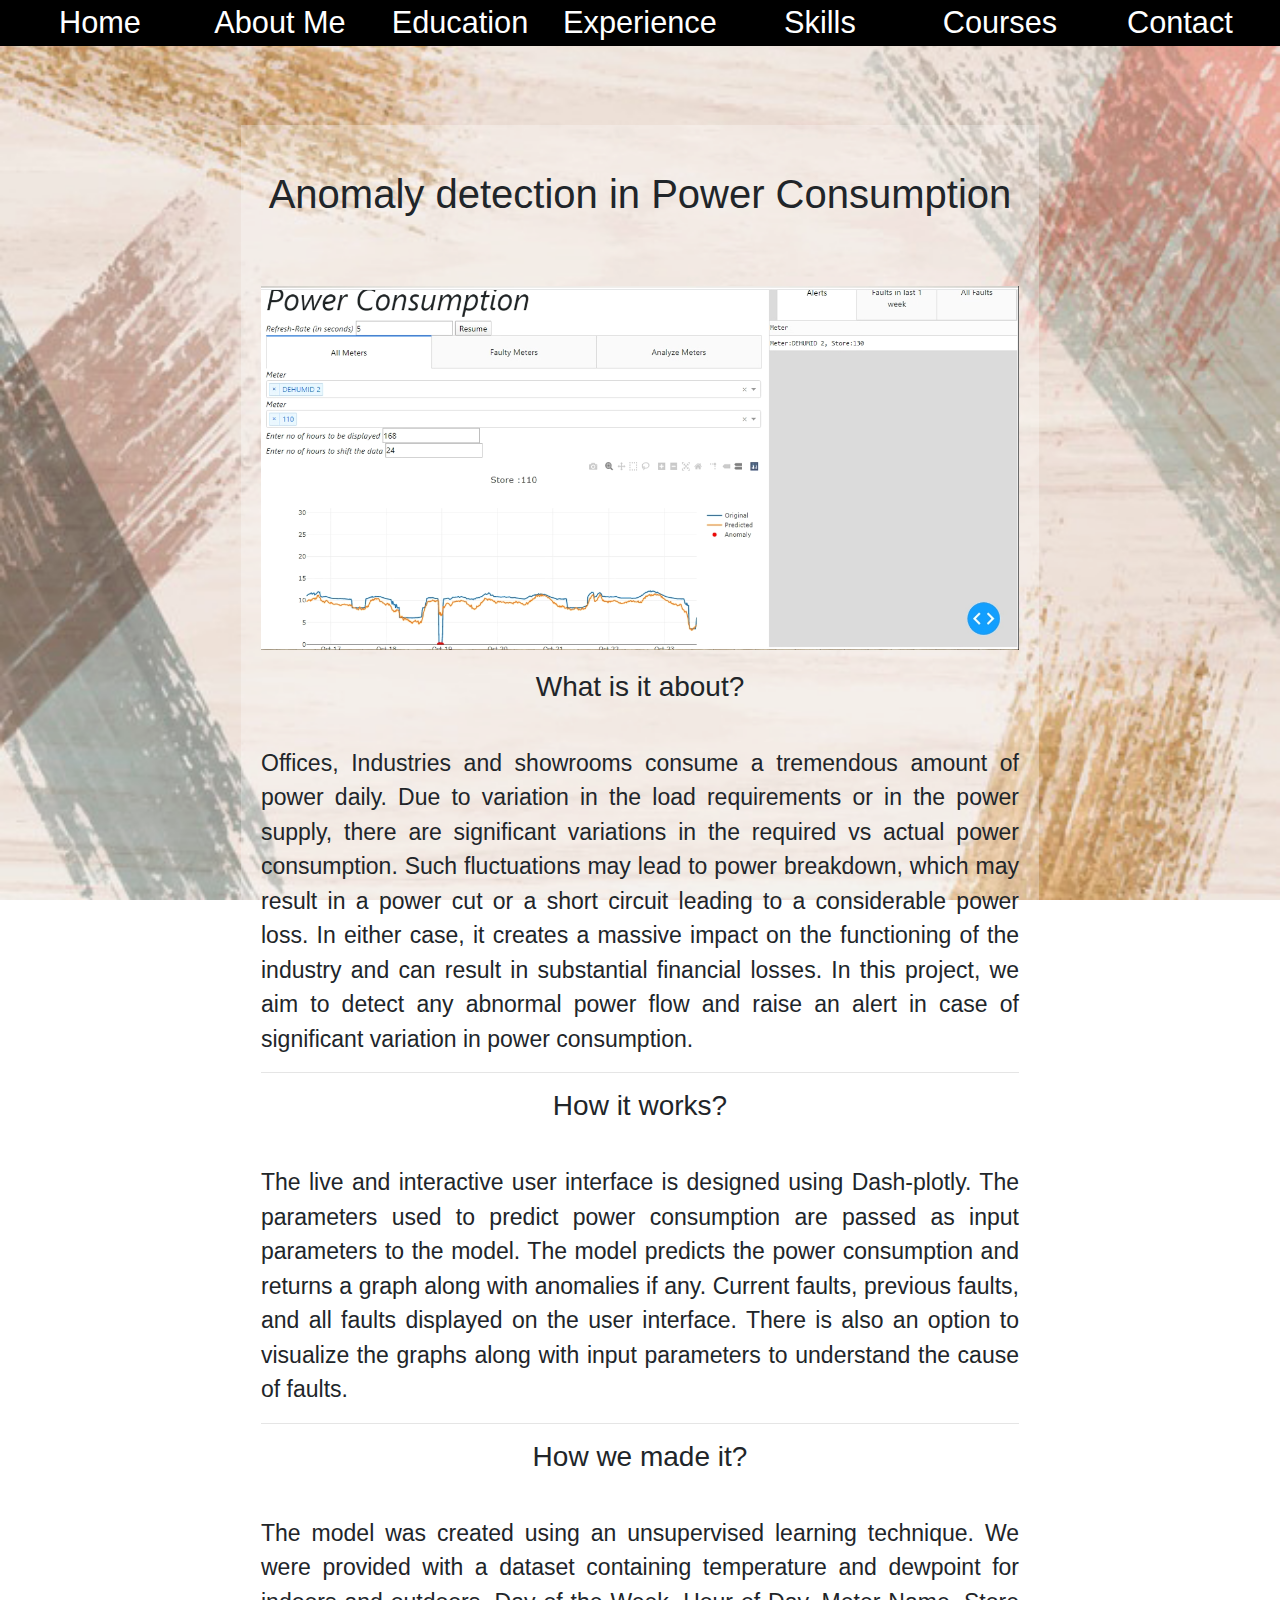
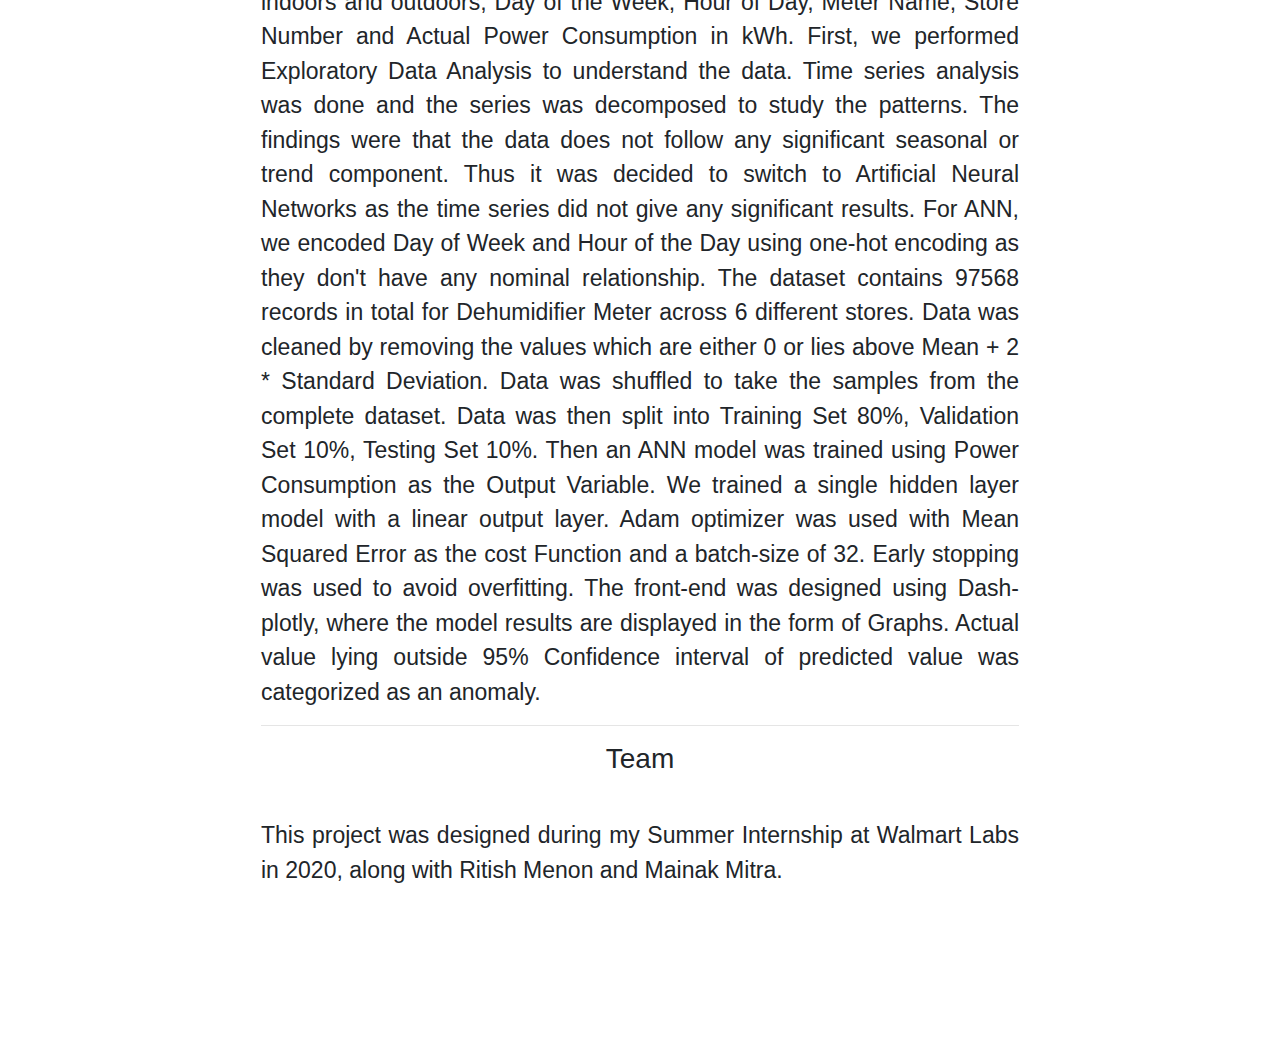
==== commit 1234a663: "Update anomaly.html" ====
--- a/anomaly.html
+++ b/anomaly.html
@@ -66,7 +66,7 @@
 <hr>
 <h3 align='center'>How we made it?</h3>
 <br>
-The model was created using an unsupervised learning technique. We were provided with a dataset containing temperature and dewpoint for indoors and outdoors, Day of the Week, Hour of Day, Meter Name, Store Number and Actual Power Consumption in kWh. First, we performed Exploratory Data Analysis to understand the data. Time series anysis was done and the series was decomposed to study the patterns. The findings were that the data does not follow any significant seasonal or trend component. Thus it was decided to switch to Artificial Neural Networks as the time series did not give any significant results. For ANN, we encoded Day of Week and Hour of the Day using one-hot encoding as they don't have any nominal relationship. The dataset contains 97568 records in total for Dehumidifier Meter across 6 different stores. Data was cleaned by removing the values which are either 0 or lies above Mean + 2 * Standard Deviation. Data was shuffled to take the samples from the complete dataset. Data was then split into Training Set 80%, Validation Set 10%, Testing Set 10%. Then an ANN model was trained using Power Consumption as the Output Variable. We trained a single hidden layer model with a linear output layer. Adam optimizer was used with Mean Squared Error as the cost Function and a batch-size of 32. Early stopping was used to avoid overfitting. The front-end was designed using Dash-plotly, where the model results are displayed in the form of Graphs. Actual value lying outside 95% Confidence interval of predicted value was categorized as an anomaly.
+The model was created using an unsupervised learning technique. We were provided with a dataset containing temperature and dewpoint for indoors and outdoors, Day of the Week, Hour of Day, Meter Name, Store Number and Actual Power Consumption in kWh. First, we performed Exploratory Data Analysis to understand the data. Time series analysis was done and the series was decomposed to study the patterns. The findings were that the data does not follow any significant seasonal or trend component. Thus it was decided to switch to Artificial Neural Networks as the time series did not give any significant results. For ANN, we encoded Day of Week and Hour of the Day using one-hot encoding as they don't have any nominal relationship. The dataset contains 97568 records in total for Dehumidifier Meter across 6 different stores. Data was cleaned by removing the values which are either 0 or lies above Mean + 2 * Standard Deviation. Data was shuffled to take the samples from the complete dataset. Data was then split into Training Set 80%, Validation Set 10%, Testing Set 10%. Then an ANN model was trained using Power Consumption as the Output Variable. We trained a single hidden layer model with a linear output layer. Adam optimizer was used with Mean Squared Error as the cost Function and a batch-size of 32. Early stopping was used to avoid overfitting. The front-end was designed using Dash-plotly, where the model results are displayed in the form of Graphs. Actual value lying outside 95% Confidence interval of predicted value was categorized as an anomaly.
 <hr>
 <h3 align='center'>Team</h3>
 <br>
